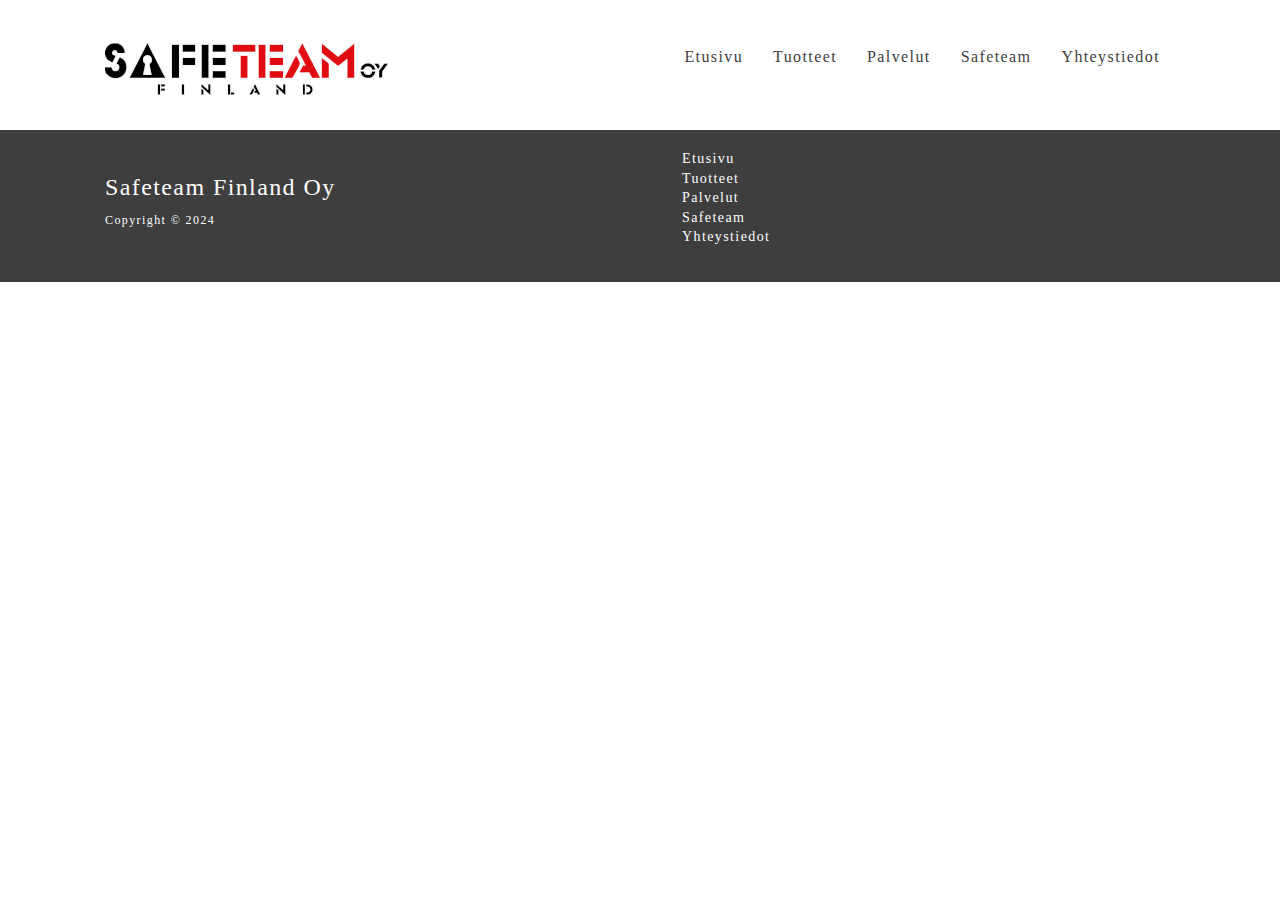
==== palvelut.html @ b1f7cef5 "Add files via upload" ====
<!DOCTYPE html>
<html lang="en">
  <head>
    <meta charset="UTF-8" />
    <meta name="viewport" content="width=device-width, initial-scale=1.0" />   
    <link href="https://cdn.jsdelivr.net/npm/bootstrap@5.3.3/dist/css/bootstrap.min.css" 
    rel="stylesheet" integrity="sha384-QWTKZyjpPEjISv5WaRU9OFeRpok6YctnYmDr5pNlyT2bRjXh0JMhjY6hW+ALEwIH" 
    crossorigin="anonymous"> 
    <link rel="stylesheet" href="utilities.css" />
    <link rel="stylesheet" href="style.css" />
    <title>Safeteam | Kempeleen Lukko</title>
  </head>
  <body>
    <!--Navbar-->
    <div class="navbar">
      <div class="container flex">
        <p class="logo"><img src="/pictures/Safeteam-logo.jpg" alt="Safeteam logo"></p>        
        <nav>
            <ul>
                <li><a href="index.html">Etusivu</a></li>
                <li><a href="tuotteet.html">Tuotteet</a></li>
                <li><a href="palvelut.html">Palvelut</a></li>
                <li><a href="yritys.html">Safeteam</a></li>
                <li><a href="yhteystiedot.html">Yhteystiedot</a></li>
              </ul>
        </nav>
      </div>
    </div>
   
    <!-- Footer -->
    <div class="footer py-1">
      <div class="container grid">
        <div>
          <h4>Safeteam Finland Oy</h4>
          <p>Copyright &copy; 2024</p>
        </div>
        <nav>
          <ul>
            <li><a href="index.html">Etusivu</a></li>
            <li><a href="tuotteet.html">Tuotteet</a></li>
            <li><a href="palvelut.html">Palvelut</a></li>
            <li><a href="yritys.html">Safeteam</a></li>
            <li><a href="yhteystiedot.html">Yhteystiedot</a></li>
          </ul>
        </nav>   
      </div>
    </div>
  </body>
</html>
---- utilities.css ----
.container {
    max-width: 1100px;
    margin: 0 auto;
    overflow: auto;
    padding: 15px;
  }

  .logo {
    size: 100%;    
  }
  
  .btn {
    display: inline-block;
    padding: 10px 10px;
    cursor: pointer;   
    color: var(--valkea-color);
    background-color: var(--tummapunainen-color);
    border-radius: 8px;
  }
    
  .btn:hover {
    transform: scale(0.98);
    color: var(--valkea-color);
    background-color: var(--tumma-color);
  }  

  .btn_2 {
    display: inline-block;
    padding: 10px 10px;
    cursor: pointer;   
    color: var(--valkea-color);
    background-color: var(--tumma-color);
    border-radius: 8px;
  }
    
  .btn_2:hover {
    transform: scale(0.8);
    color: var(--valkea-color);
    background-color: var(--punainen-color);
  }  

  /* Background colors */
  .bg-tumma {
    background-color: var(--tumma-color);  
  }
  
  .bg-valkea {
    background-color: var(--valkea-color);
  }
  
 .bg-vaalea {
    background-color: var(--vaalea-color);
  }
  
  .bg-tummapunainen {
    background-color: var(--tummapunainen-color);    
  }

  .bg-punainen {
    background-color: var(--punainen-color);
  }
  
  /* Text colors */
  .text-tumma {
    color: var(--tumma-color);
  }
  
  .text-valkea {
    color: var(--valkea-color);
  }
  
 .text-vaalea {
    color: var(--vaalea-color);
  }
  
  .text-tummapunainen {
    color: var(--tummapunainen-color);    
  }

  .text-punainen {
    color: var(--punainen-color);
  }
  /* Text sizes */
  .lead {
    font-size: 20px;
  }
  
  .sm {
    font-size: 1rem;
  }
  
  .md {
    font-size: 2rem;
  }
  
  .lg {
    font-size: 3rem;
  }
  
  .xl {
    font-size: 4rem;
  }
  
  .text-center {
    text-align: center;
  }
  
  /* Alert */
  .alert {
    background-color: var(--light-color);
    padding: 10px 20px;
    font-weight: bold;
    margin: 15px o;
  }
   
  .flex {
    display: flex;
    justify-content: center;
    align-items: center;
    height: 100%;
  }
  
  .grid {
    display: grid;
    grid-template-columns: repeat(2, 1fr);
    gap: 20px;
    justify-content: center;
    align-items: center;
    height: 100%;
  }
  
  .grid-3 {
    grid-template-columns: repeat(3, 1fr);
  }
  
  /* Margin */
  .my-1 {
    margin: 1rem 0;
  }
  
  .my-2 {
    margin: 1.5rem 0;
  }
  
  .my-3 {
    margin: 2rem 0;
  }
  
  .my-4 {
    margin: 3rem 0;
  }
  
  .my-5 {
    margin: 4rem 0;
  }
  
  .m-1 {
    margin: 1rem;
  }
  
  .m-2 {
    margin: 1.5rem;
  }
  
  .m-3 {
    margin: 2rem;
  }
  
  .m-4 {
    margin: 3rem;
  }
  
  .m-5 {
    margin: 4rem;
  }
  
  /* Padding */
  .py-1 {
    padding: 1rem 0;
  }
  
  .py-2 {
    padding: 1.5rem 0;
  }
  
  .py-3 {
    padding: 2rem 0;
  }
  
  .py-4 {
    padding: 3rem 0;
  }
  
  .py-5 {
    padding: 4rem 0;
  }
  
  .p-1 {
    padding: 1rem;
  }
  
  .p-2 {
    padding: 1.5rem;
  }
  
  .p-3 {
    padding: 2rem;
  }
  
  .p-4 {
    padding: 3rem;
  }
  
  .p-5 {
    padding: 4rem;
  }
---- style.css ----
:root {
    --tumma-color: #3e3e3e; 
    --valkea-color: #ffffff; 
    --tummapunainen-color: #ab0c12; 
    --vaalea-color: #b2b4b4; 
    --punainen-color: #c40e15; 
  }

* {
    box-sizing: border-box;
    padding: 0;
    margin: 0;
}

body {
    font-family: Tahoma;   
    letter-spacing: 1.4px;
    line-height: 1.4;
}

ul {
    list-style-type: none;
}

a {
    text-decoration: none;
}

p {
    margin: 10px 0;
}

img {
    width: 100%;
}

.hidden {
    visibility: hidden;
    height: 0;
}

/* Navbar */
.navbar {    
    background-color: var(--valkea-color);
    height: 130px;
}

.navbar ul {
    display: flex;
}

.navbar a {
  color: var(--tumma-color);
  padding: 10px;
  margin: 0 5px;
}

.navbar a:hover {
  border-bottom: 3px #c40e15 solid;
}

.navbar .flex {
  justify-content: space-between;
}

/* Showcase */
.showcase {
  height: 340px;
  /*
  testattavia vaihtoehtoja:
  background: radial-gradient(circle at 100%, #3e3e3e, #3e3e3e 50%, #3e3e3e 40%, #ab0c12 75%);
  background: radial-gradient(circle at 100%, #3e3e3e, #3e3e3e 88%, #3e3e3e 40%, #ab0c12 75%);
  background: linear-gradient(0.25turn, #3e3e3e, #ab0c12, black);*/
  background: linear-gradient(1turn, #3e3e3e, #ab0c12, black);
  color: var(--valkea-color);
  position: relative;
}

.showcase_s {
  height: 280px;
  /*background: radial-gradient(circle at 100%, #3e3e3e, #3e3e3e 50%, #3e3e3e 40%, #ab0c12 75%);*/
  /*background: radial-gradient(circle at 100%, #3e3e3e, #3e3e3e 88%, #3e3e3e 40%, #ab0c12 75%);*/
  /*background: linear-gradient(0.25turn, #3e3e3e, #ab0c12, black);*/
  background: linear-gradient(1turn, #3e3e3e, #ab0c12, black);
  color: var(--valkea-color);
  position: relative;
}

.showcase h1 {
  font-size: 35px;  
  margin-left:10px;  
}

.showcase p {
  margin: 10px;
}

.showcase .grid {
  grid-template-columns: 55% 45%;
  gap: 30px;
  overflow: visible;
}

.showcase-text {
  animation: slideInFromLeft 1s ease-in; 
}

.showcase_s-text {
  animation: slideInFromLeft 1s ease-in;
}

.showcase-form {
  position: relative;
  top:10px;
  height: 350px;
  width: 350px;
  padding: 20px;
  z-index: 100;
  animation: slideInFromRight 1s ease-in;
}

.showcase::before,
.showcase::after {
  content: "";
  position: absolute;
  height: 75px;
  bottom: -65px;
  right: 0;
  left: 0;
  background-color: var(--valkea-color);
  transform: skewY(-3deg);
  -webkit-transform: skewY(-3deg);
  -moz-transform: skewY(-3deg);
  -ms-transform: skewY(-3deg);
}

/* Products */
.products {
  padding-top: 85px;
  color: var(--tumma-color);
  /*animation: slideInFromBottom 1s ease-in;*/
}

.products_s {
  padding-top: 20px;
  color: var(--tumma-color);  
  /*animation: slideInFromBottom 1s ease-in;*/
}
.products-heading {
  max-width: 500px;  
  margin: auto;
}

.products .grid h2 {
  font-size: 35px; 
}

.products .grid p {
  font-size: 20px; 
}

/* Footer */
.footer {
  background-color: var(--tumma-color);
  color: white;
  position: relative;  
}

.footer ul {
  font-size: 14px;
}

.footer p {
  font-size: 12px;
}

.footer a {
  color: white;  
  background-color: bg-primary;
}

.footer a:hover {
  border-bottom: 3px #c40e15 solid;
}

/* Animation */
@keyframes slideInFromLeft {
  0% {
    transform: translateX(-100%);
  }

  100% {
    transform: translateX(0);
  }
}

@keyframes slideInFromRight {
  0% {
    transform: translateX(100%);
  }

  100% {
    transform: translateX(0);
  }
}

@keyframes slideInFromTop {
  0% {
    transform: translateY(-100%);
  }

  100% {
    transform: translateX(0);
  }
}

@keyframes slideInFromBottom {
  0% {
    transform: translateY(100%);
  }

  100% {
    transform: translateX(0);
  }
}

/* Tablets and under */
@media (max-width: 768px) {
  .grid,
  .showcase .grid,  
  .docs-main .grid {
    grid-template-columns: 1fr;
    grid-template-rows: 1fr;
  }

  .showcase {
    height: auto;    
  }

  .showcase-text {
    text-align: center;
    margin-top: 40px;   
    animation: slideInFromTop 1s ease-in;
  }

  .showcase-form {
    justify-self: center;
    margin: auto;
    animation: slideInFromBottom 1s ease-in;
  } 
}

/* Mobile */
@media (max-width: 600px) {

  .navbar {
    height: 120px;       
  }

  .navbar .flex {
    flex-direction: row;
  }
  
  .navbar ul {
    font-size: 8px
    
  }
}
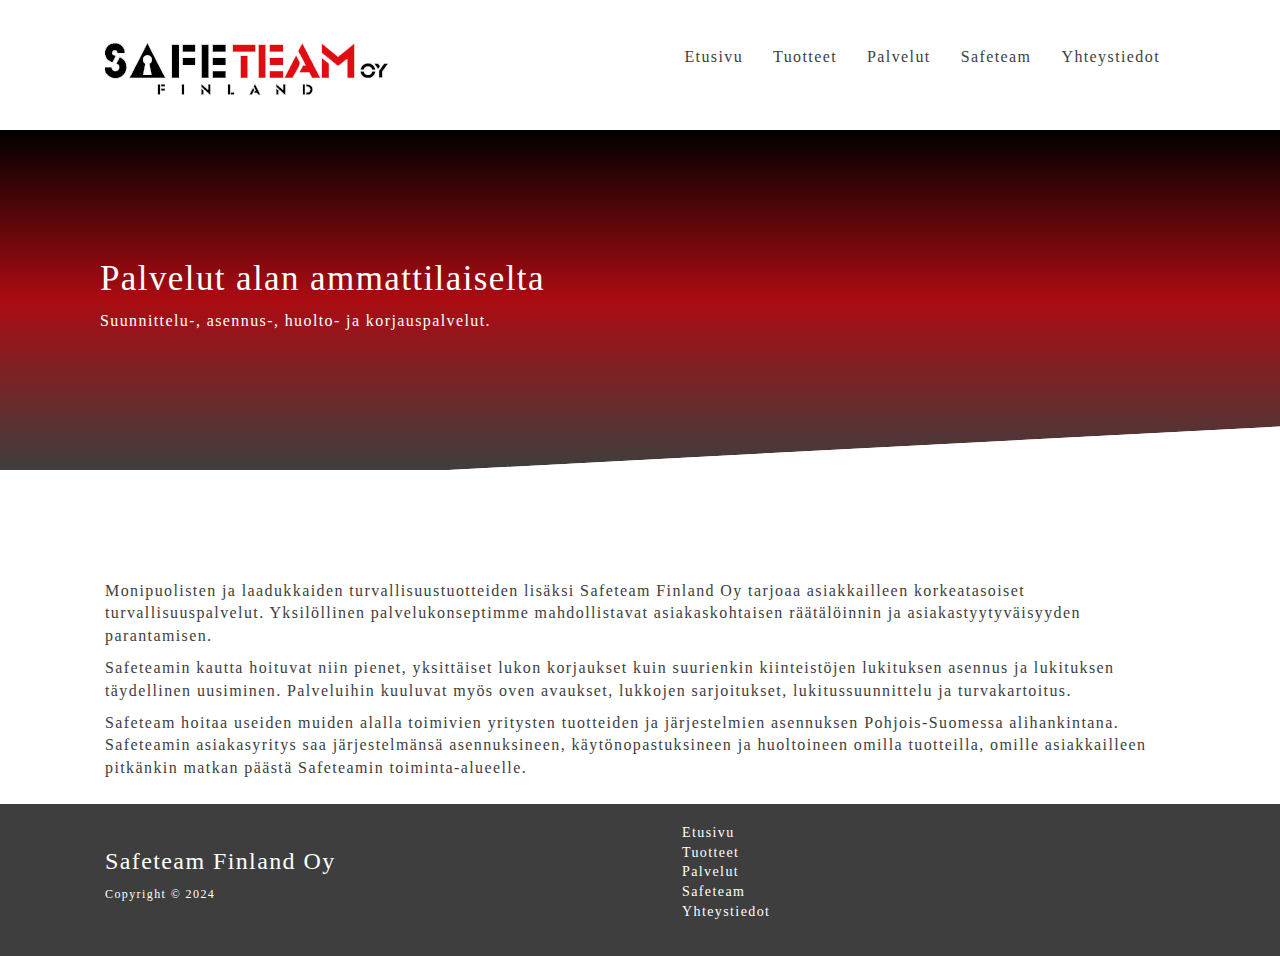
==== commit e26e8a74: "Create static.yml" ====
--- a/palvelut.html
+++ b/palvelut.html
@@ -26,6 +26,37 @@
         </nav>
       </div>
     </div>
+
+        <!--Showcase-->
+        <section class="showcase text-valkea">
+          <div class="container grid">
+            <div class="showcase-text py-5">
+              <h1>Palvelut alan ammattilaiselta</h1>
+              <p>
+                Suunnittelu-, asennus-, huolto- ja korjauspalvelut.
+              </p>          
+            </div>        
+          </div>   
+        </section>
+    
+        <section class="products">
+          <div class="container grid-3">
+            <h2 class="text-punainen"></h2>
+            <p>
+              Monipuolisten ja laadukkaiden turvallisuustuotteiden lisäksi Safeteam Finland Oy tarjoaa asiakkailleen 
+              korkeatasoiset turvallisuuspalvelut. Yksilöllinen palvelukonseptimme mahdollistavat asiakaskohtaisen 
+              räätälöinnin ja asiakastyytyväisyyden parantamisen.   
+            </p>  
+            <p>Safeteamin kautta hoituvat niin pienet, yksittäiset lukon korjaukset kuin suurienkin kiinteistöjen 
+              lukituksen asennus ja lukituksen täydellinen uusiminen. Palveluihin kuuluvat myös oven avaukset, 
+              lukkojen sarjoitukset, lukitussuunnittelu ja turvakartoitus.</p>   
+            <p>Safeteam hoitaa useiden muiden alalla toimivien yritysten tuotteiden ja järjestelmien asennuksen 
+              Pohjois-Suomessa alihankintana. Safeteamin asiakasyritys saa järjestelmänsä asennuksineen, 
+              käytönopastuksineen ja huoltoineen omilla tuotteilla, omille asiakkailleen pitkänkin matkan päästä 
+              Safeteamin toiminta-alueelle.</p>      
+        
+          </div>
+        </section> 
    
     <!-- Footer -->
     <div class="footer py-1">
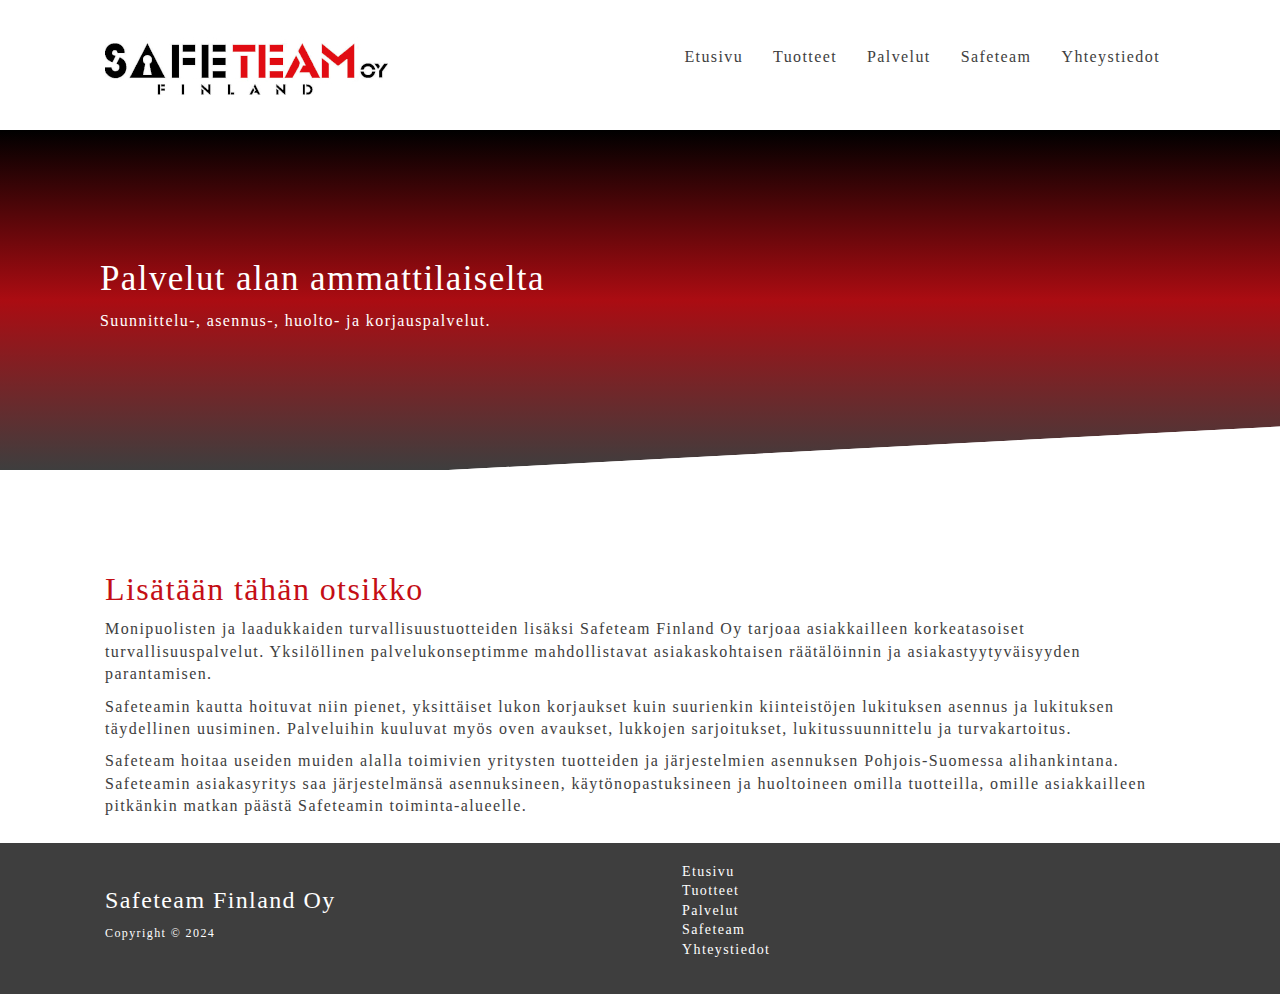
==== commit 339d4ad2: "080225" ====
--- a/palvelut.html
+++ b/palvelut.html
@@ -41,7 +41,7 @@
     
         <section class="products">
           <div class="container grid-3">
-            <h2 class="text-punainen"></h2>
+            <h2 class="text-punainen">Lisätään tähän otsikko</h2>
             <p>
               Monipuolisten ja laadukkaiden turvallisuustuotteiden lisäksi Safeteam Finland Oy tarjoaa asiakkailleen 
               korkeatasoiset turvallisuuspalvelut. Yksilöllinen palvelukonseptimme mahdollistavat asiakaskohtaisen 
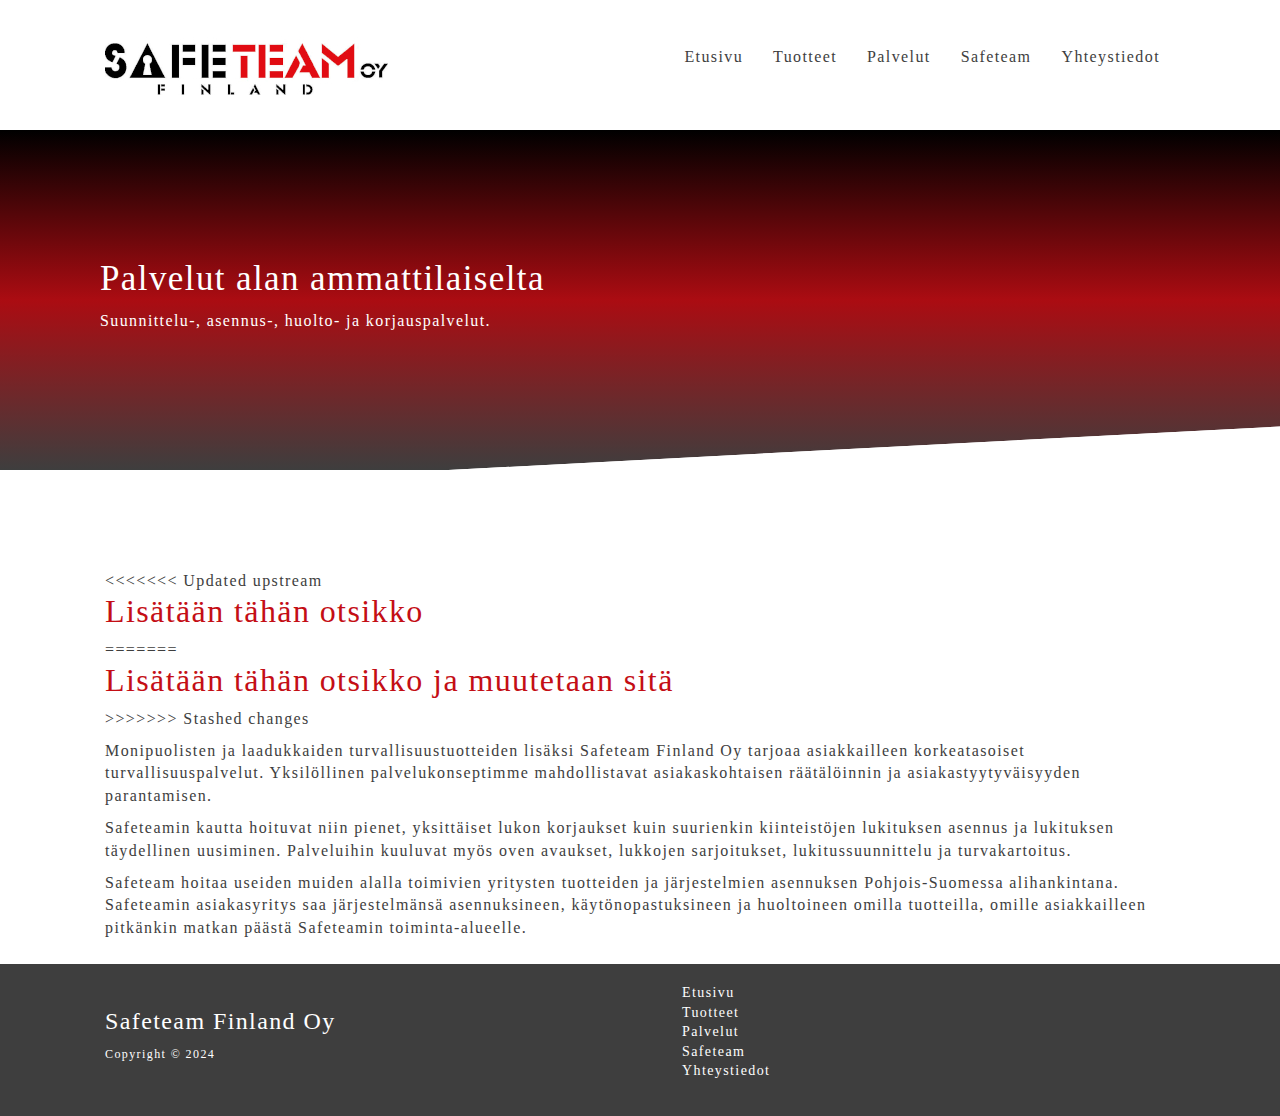
==== commit 1bd79253: "Update palvelut.html" ====
--- a/palvelut.html
+++ b/palvelut.html
@@ -41,7 +41,11 @@
     
         <section class="products">
           <div class="container grid-3">
+<<<<<<< Updated upstream
             <h2 class="text-punainen">Lisätään tähän otsikko</h2>
+=======
+            <h2 class="text-punainen">Lisätään tähän otsikko ja muutetaan sitä</h2>
+>>>>>>> Stashed changes
             <p>
               Monipuolisten ja laadukkaiden turvallisuustuotteiden lisäksi Safeteam Finland Oy tarjoaa asiakkailleen 
               korkeatasoiset turvallisuuspalvelut. Yksilöllinen palvelukonseptimme mahdollistavat asiakaskohtaisen 
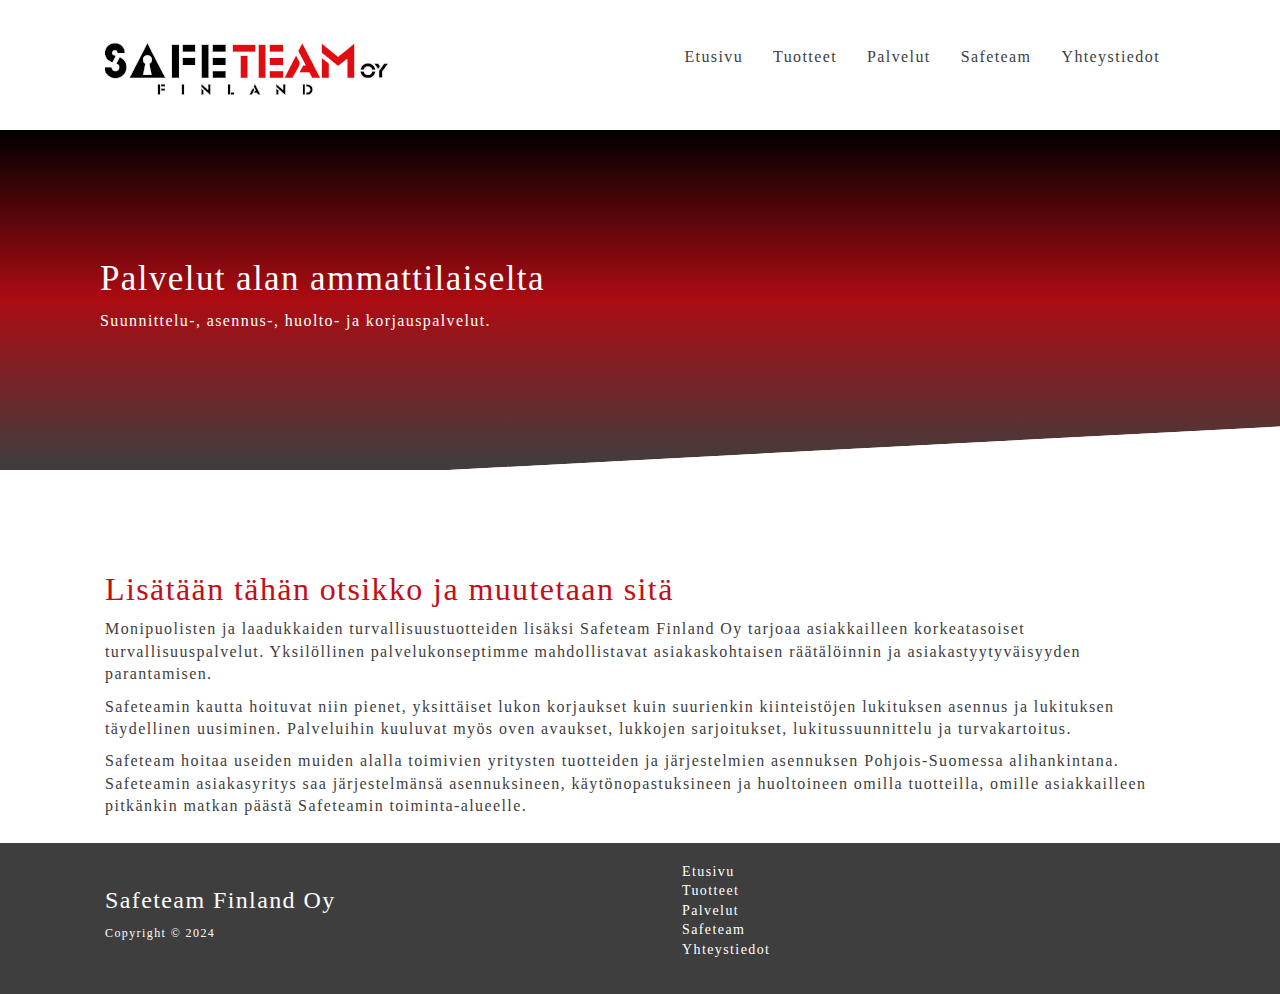
==== commit 81d75984: "jotain taas" ====
--- a/palvelut.html
+++ b/palvelut.html
@@ -41,11 +41,8 @@
     
         <section class="products">
           <div class="container grid-3">
-<<<<<<< Updated upstream
-            <h2 class="text-punainen">Lisätään tähän otsikko</h2>
-=======
+
             <h2 class="text-punainen">Lisätään tähän otsikko ja muutetaan sitä</h2>
->>>>>>> Stashed changes
             <p>
               Monipuolisten ja laadukkaiden turvallisuustuotteiden lisäksi Safeteam Finland Oy tarjoaa asiakkailleen 
               korkeatasoiset turvallisuuspalvelut. Yksilöllinen palvelukonseptimme mahdollistavat asiakaskohtaisen 
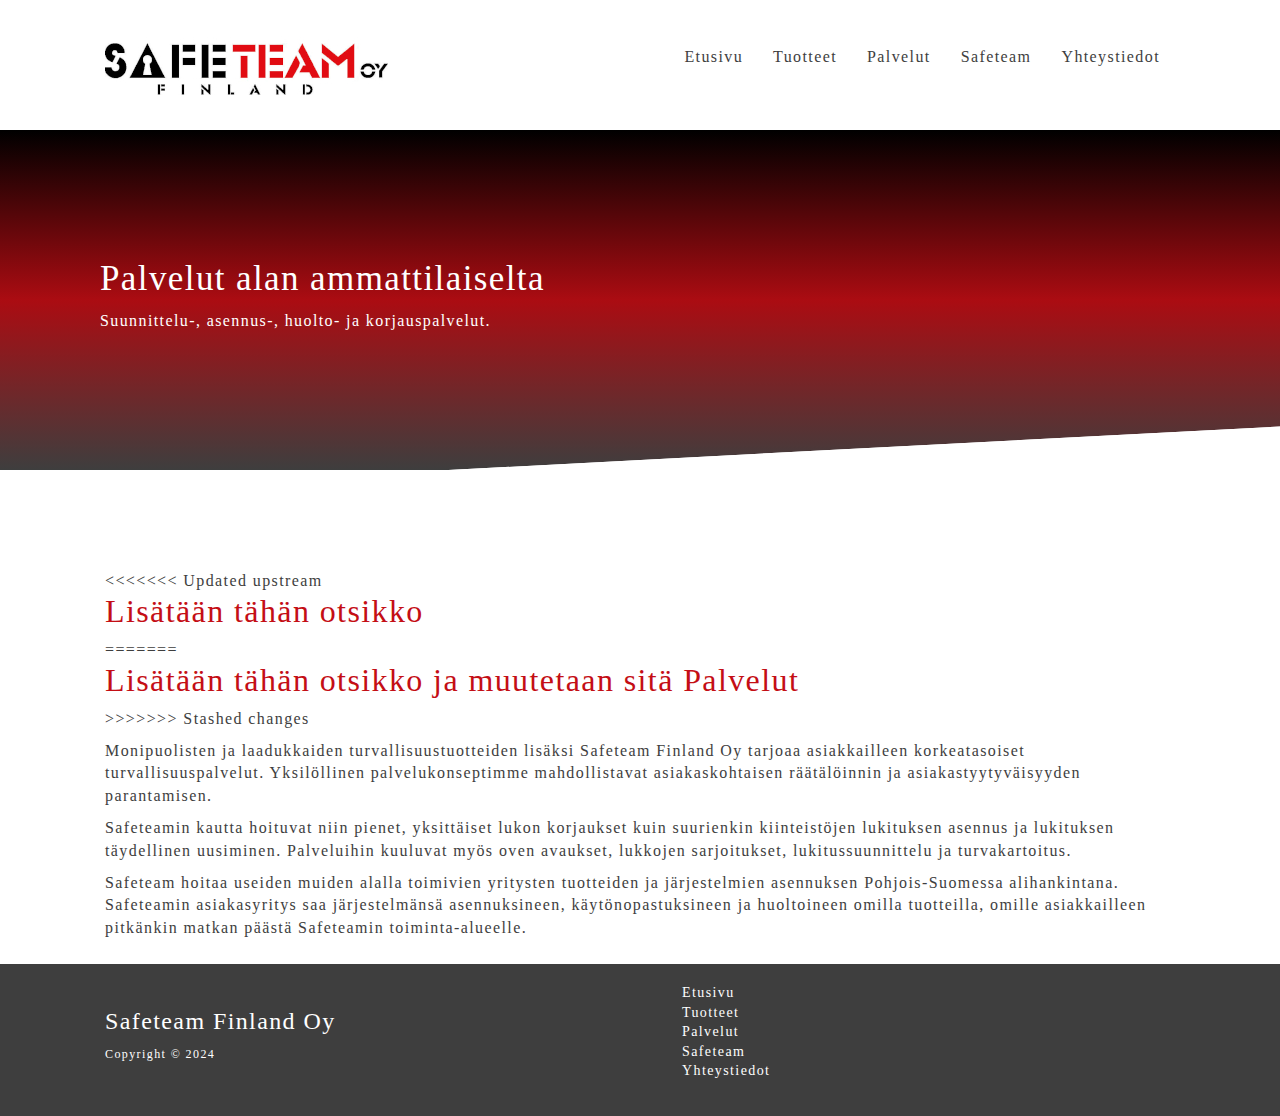
==== commit 34911629: "Update palvelut.html" ====
--- a/palvelut.html
+++ b/palvelut.html
@@ -41,8 +41,11 @@
     
         <section class="products">
           <div class="container grid-3">
-
-            <h2 class="text-punainen">Lisätään tähän otsikko ja muutetaan sitä</h2>
+<<<<<<< Updated upstream
+            <h2 class="text-punainen">Lisätään tähän otsikko</h2>
+=======
+            <h2 class="text-punainen">Lisätään tähän otsikko ja muutetaan sitä Palvelut</h2>
+>>>>>>> Stashed changes
             <p>
               Monipuolisten ja laadukkaiden turvallisuustuotteiden lisäksi Safeteam Finland Oy tarjoaa asiakkailleen 
               korkeatasoiset turvallisuuspalvelut. Yksilöllinen palvelukonseptimme mahdollistavat asiakaskohtaisen 
@@ -78,4 +81,4 @@
       </div>
     </div>
   </body>
-</html>+</html>
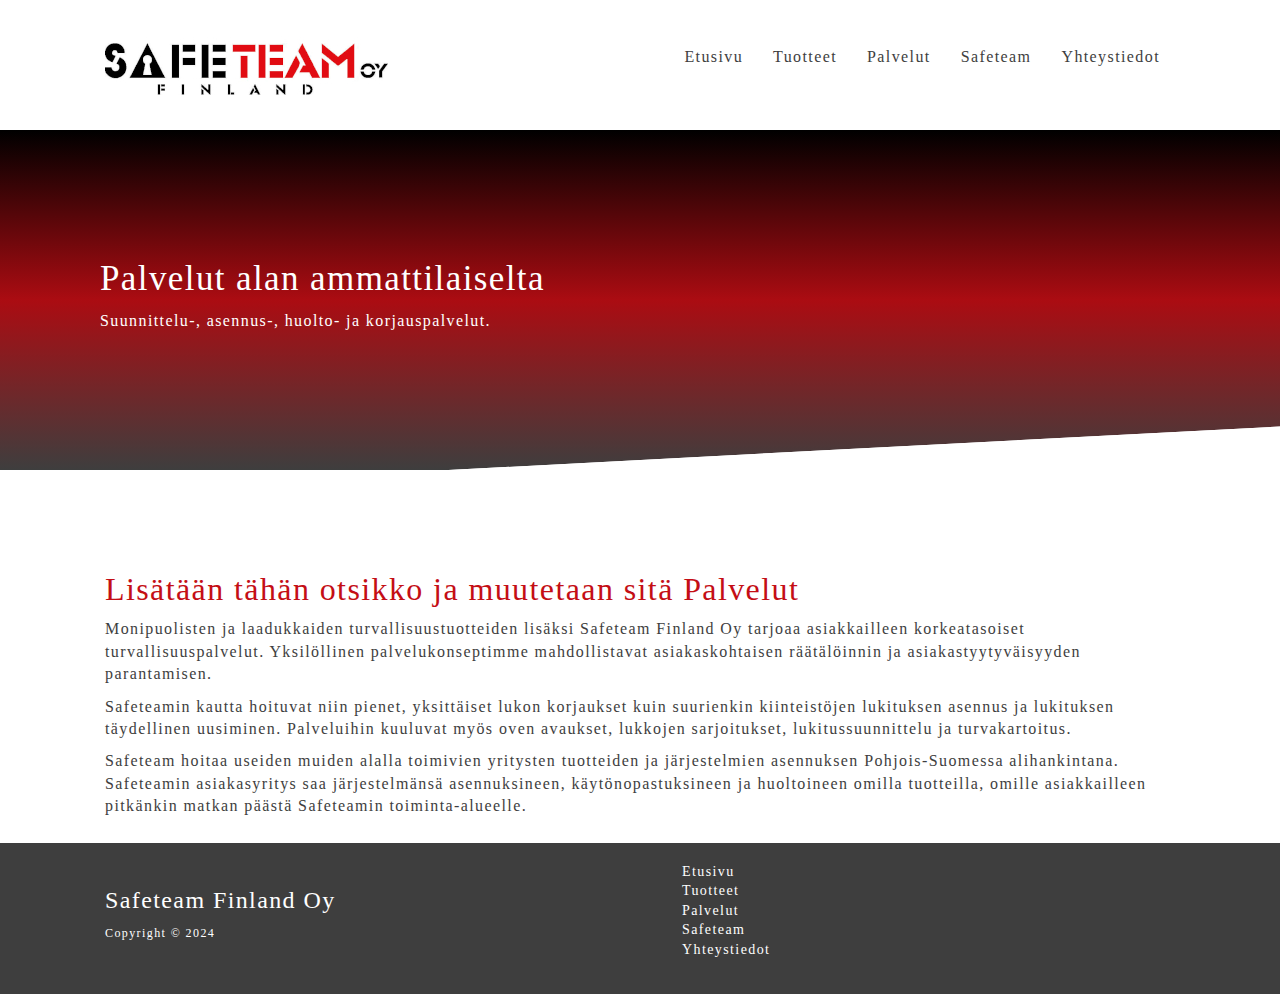
==== commit 4acb702f: "Update palvelut.html" ====
--- a/palvelut.html
+++ b/palvelut.html
@@ -41,11 +41,7 @@
     
         <section class="products">
           <div class="container grid-3">
-<<<<<<< Updated upstream
-            <h2 class="text-punainen">Lisätään tähän otsikko</h2>
-=======
             <h2 class="text-punainen">Lisätään tähän otsikko ja muutetaan sitä Palvelut</h2>
->>>>>>> Stashed changes
             <p>
               Monipuolisten ja laadukkaiden turvallisuustuotteiden lisäksi Safeteam Finland Oy tarjoaa asiakkailleen 
               korkeatasoiset turvallisuuspalvelut. Yksilöllinen palvelukonseptimme mahdollistavat asiakaskohtaisen 
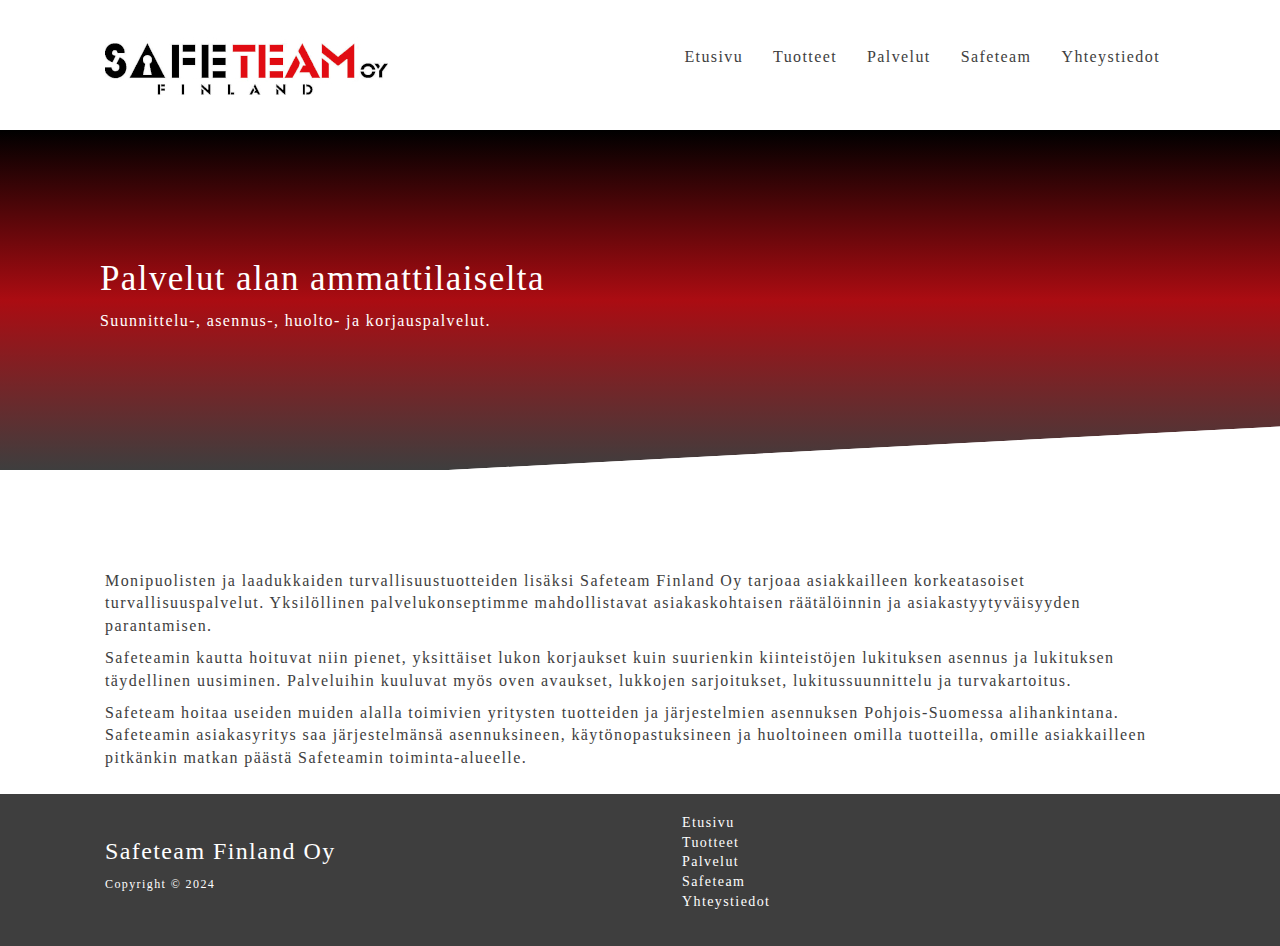
==== commit 4413c25a: "printscreenejä ohjeita varten" ====
--- a/palvelut.html
+++ b/palvelut.html
@@ -41,8 +41,6 @@
     
         <section class="products">
           <div class="container grid-3">
-            <h2 class="text-punainen">Lisätään tähän otsikko ja muutetaan sitä Palvelut</h2>
-            <p>
               Monipuolisten ja laadukkaiden turvallisuustuotteiden lisäksi Safeteam Finland Oy tarjoaa asiakkailleen 
               korkeatasoiset turvallisuuspalvelut. Yksilöllinen palvelukonseptimme mahdollistavat asiakaskohtaisen 
               räätälöinnin ja asiakastyytyväisyyden parantamisen.   
